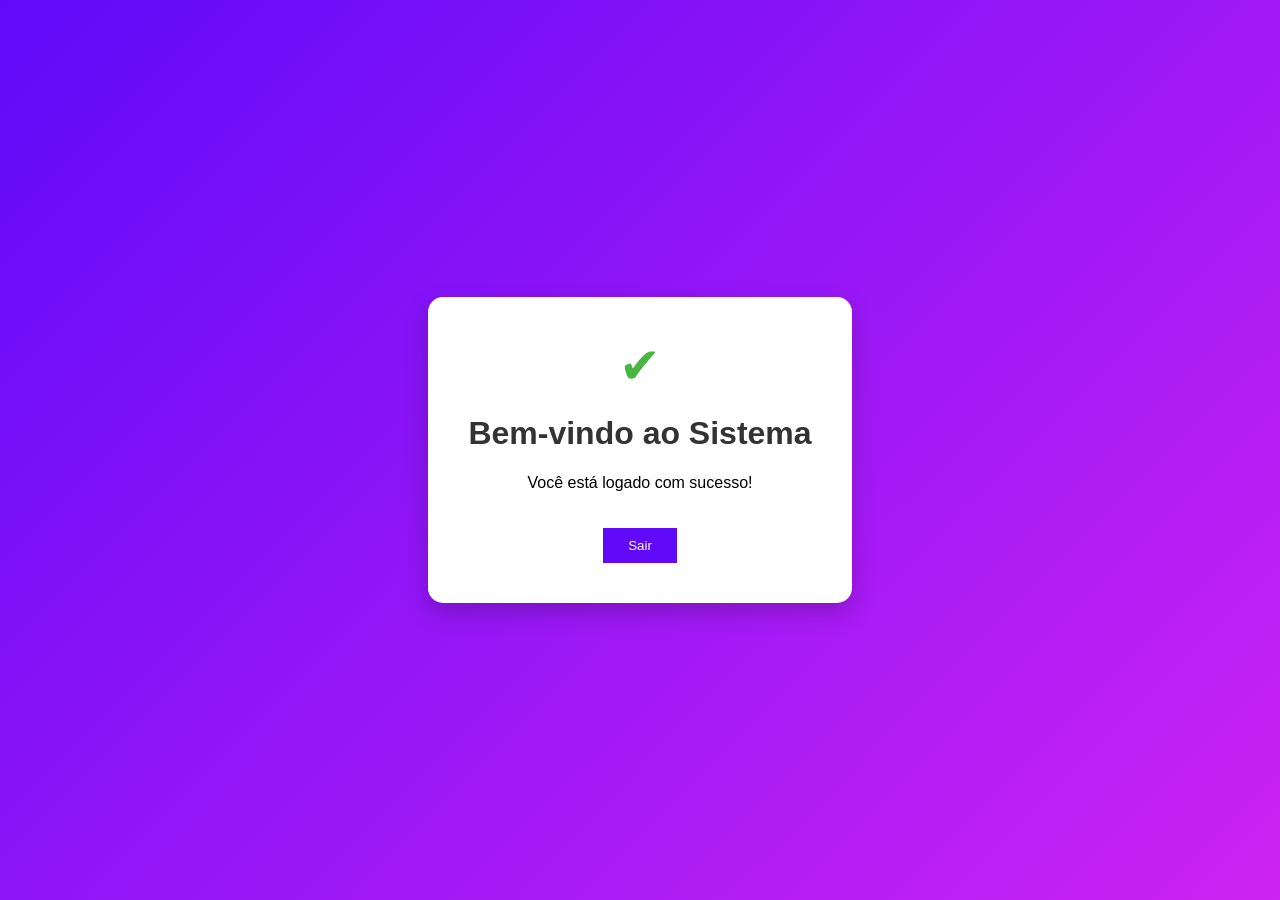
==== home.html @ 91c247c0 "Add files via upload Meu projeto de login." ====
<!DOCTYPE html>
<html lang="pt-br">
<head>
    <meta charset="UTF-8">
    <meta name="viewport" content="width=device-width, initial-scale=1.0">
    <title>Bem vindo</title>
    <style>
        body {
            display: flex;
            justify-content: center;
            align-items: center;
            height: 100vh;
            margin: 0;
            background: linear-gradient(135deg, #600af9 0%, #cd23f3 100%);
            font-family: Arial,sans-serif;
        }
        
        .card {
            background: white;
            padding: 40px;
            border-radius: 15px;
            box-shadow: 0 10px 25px rgba(0,0,0,0.2);
            text-align: center;
        }

        h1 {
            color: #333;
            margin-top: 0;
        }

        .success-icon {
            font-size: 50px;
            color: #4BB543;
            margin-bottom: 20px;
        }

        button {
            margin-top: 20px;
            padding: 10px 25px;
            border: none;
            background-color:#600af9 ;
            color: white;
            cursor: pointer;
            transition: 0.3s;
        }

        button:hover {
            background-color: #cd23f3;
        }
    </style>

    <div class= "card">
        <div class="success-icon">&#10004;</div>
</head>
<body>
    <h1>Bem-vindo ao Sistema</h1>
    <p>Você está logado com sucesso!</p>
    <button onclick="location.href='index.html'">Sair</button>
    </div>
</body>
</html>
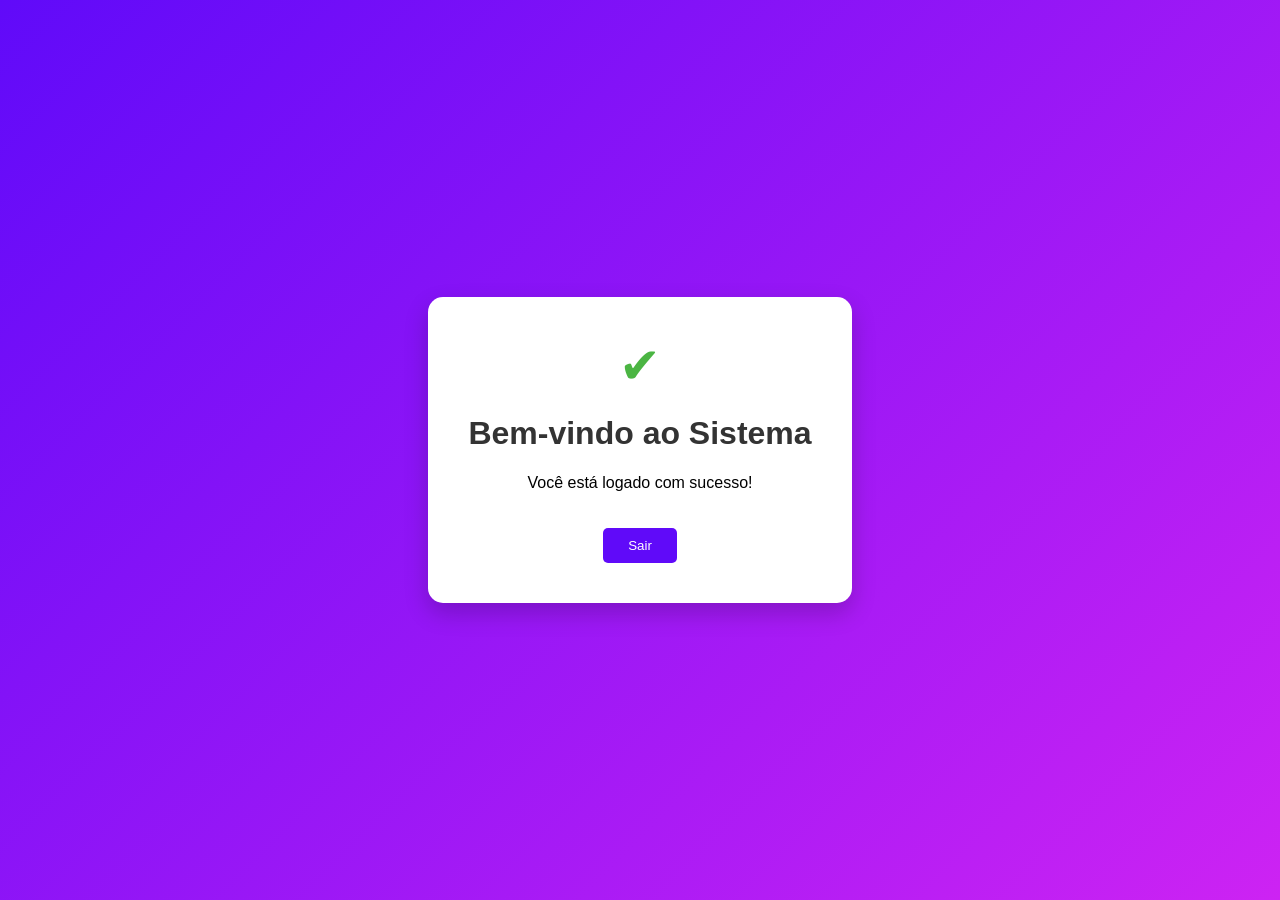
==== commit 994f028f: "Improve button styling and fix HTML structure Added border-radius to button and ensured proper HTML " ====
--- a/home.html
+++ b/home.html
@@ -42,6 +42,7 @@
             color: white;
             cursor: pointer;
             transition: 0.3s;
+            border-radius: 5px;
         }
 
         button:hover {
@@ -58,4 +59,4 @@
     <button onclick="location.href='index.html'">Sair</button>
     </div>
 </body>
-</html>+</html>
